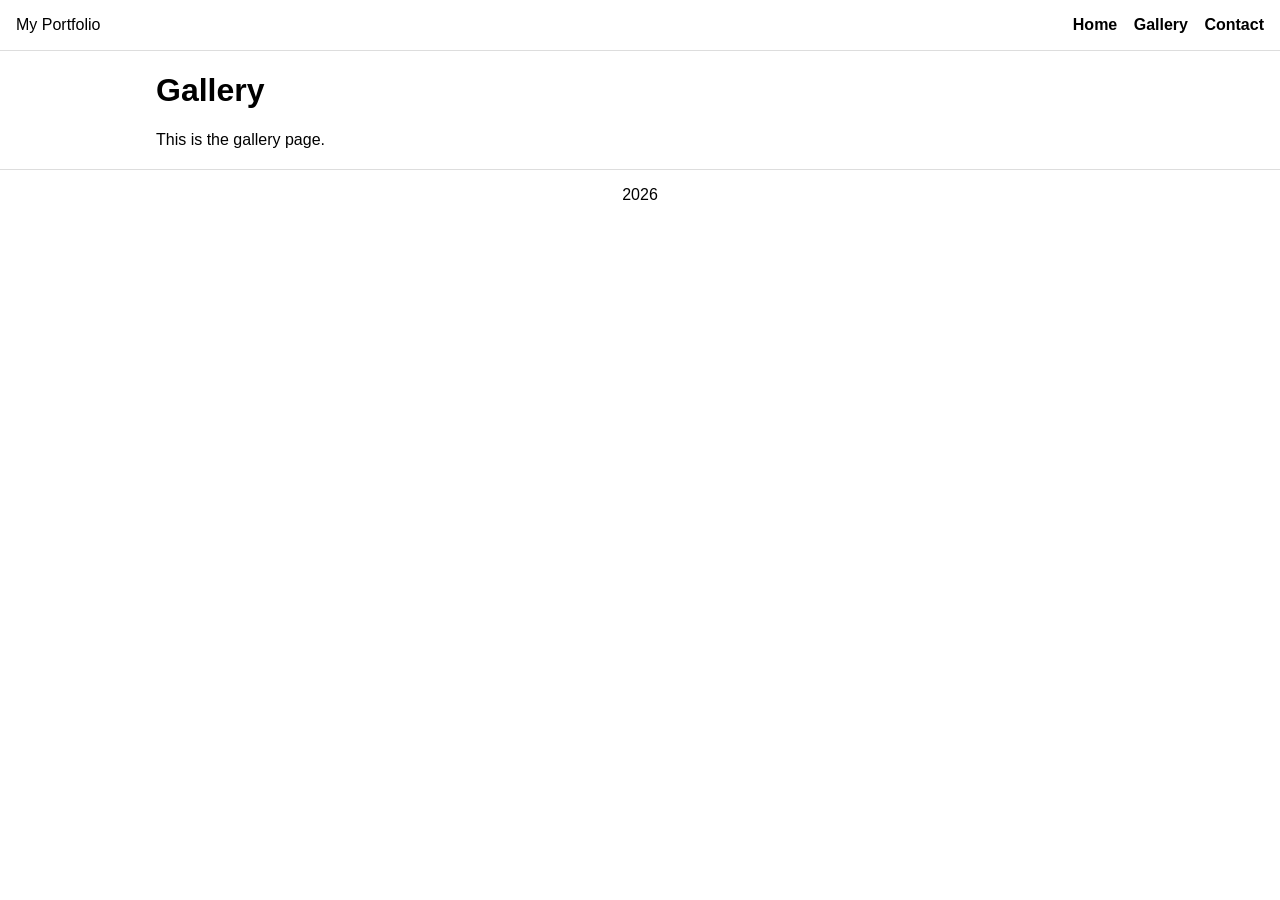
==== gallery.html @ 05a09d57 "Create gallery.html" ====
<!doctype html>
<html>
<head>
  <meta charset="UTF-8">
  <title>Gallery</title>
  <link rel="stylesheet" href="style.css">
</head>
<body>
<header class="header">
  <div class="logo">My Portfolio</div>
  <nav class="nav">
    <a href="index.html">Home</a>
    <a href="gallery.html">Gallery</a>
    <a href="contact.html">Contact</a>
  </nav>
</header>

<main class="container">
  <h1>Gallery</h1>
  <p>This is the gallery page.</p>
</main>

<footer class="footer">2026</footer>
</body>
</html>
---- style.css ----
/* RESET */
* { box-sizing: border-box; }
body { margin: 0; font-family: Arial, sans-serif; }

/* HEADER */
.header {
    padding: 16px;
    border-bottom: 1px solid #ddd;
    display: flex;
    justify-content: space-between;
    align-items: center;
}

.nav a {
    margin-left: 12px;
    text-decoration: none;
    color: black;
    font-weight: bold;
}

/* MOBILE HEADER */
@media (max-width: 600px) {
    .header {
        flex-direction: column;
        text-align: center;
        gap: 10px;
    }
    .nav a {
        margin: 6px;
        display: block;
    }
}

/* CONTAINER */
.container {
    max-width: 1000px;
    margin: 0 auto;
    padding: 0 16px;
}

/* HERO SECTION */
.hero {
    display: flex;
    justify-content: space-between;
    align-items: center;
    padding: 24px 0;
    gap: 20px;
}

.hero-card {
    width: 240px;
    padding: 16px;
    border: 1px solid #ddd;
    text-align: center;
}

/* MOBILE HERO */
@media (max-width: 600px) {
    .hero {
        flex-direction: column;
        text-align: center;
    }
    .hero-card {
        width: 100%;
    }
}

/* GRID SECTION */
.grid {
    display: grid;
    grid-template-columns: repeat(4, 1fr);
    gap: 12px;
    padding: 20px 0;
}

/* TABLET: 2 columns */
@media (max-width: 900px) and (min-width: 601px) {
    .grid {
        grid-template-columns: repeat(2, 1fr);
    }
}

/* MOBILE: 1 column */
@media (max-width: 600px) {
    .grid {
        grid-template-columns: 1fr;
    }
}

/* CARDS */
.card {
    border: 1px solid #ddd;
    padding: 18px;
    transition: 0.2s;
}

/* HOVER STYLES */
.card:hover {
    background: #f5f5f5;
    transform: translateY(-3px);
}

.btn {
    display: inline-block;
    padding: 10px 14px;
    border: 1px solid black;
    text-decoration: none;
    color: black;
    transition: 0.2s;
}

.btn:hover {
    background: black;
    color: white;
}

/* FOOTER */
.footer {
    padding: 16px;
    text-align: center;
    border-top: 1px solid #ddd;
    margin-top: 20px;
}
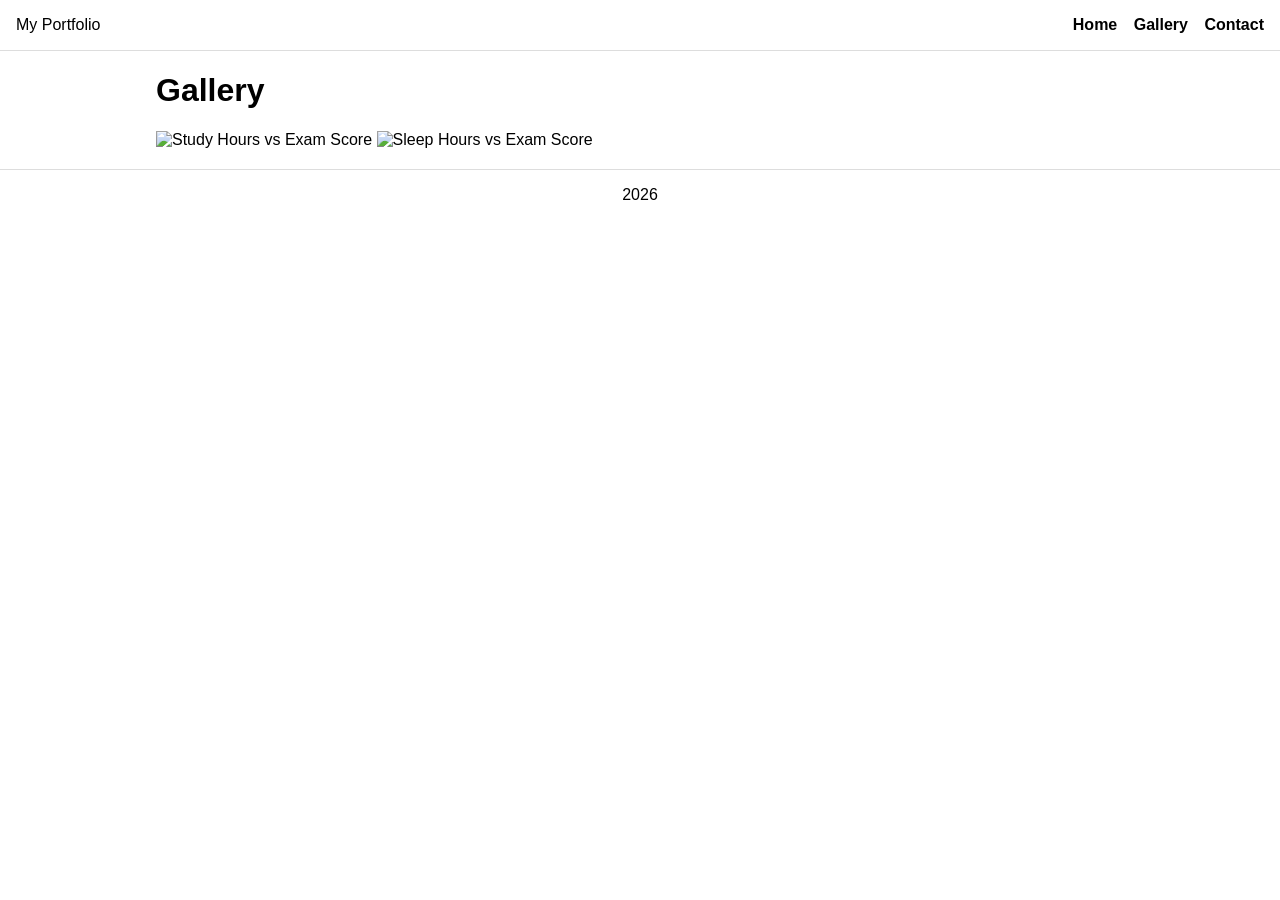
==== commit b236090a: "Enhance gallery.html with images and active link Updated the gallery page with new images and active" ====
--- a/gallery.html
+++ b/gallery.html
@@ -1,25 +1,33 @@
 <!doctype html>
-<html>
+<html lang="en">
 <head>
   <meta charset="UTF-8">
+  <meta name="viewport" content="width=device-width, initial-scale=1.0">
   <title>Gallery</title>
   <link rel="stylesheet" href="style.css">
 </head>
+
 <body>
+
 <header class="header">
   <div class="logo">My Portfolio</div>
   <nav class="nav">
     <a href="index.html">Home</a>
-    <a href="gallery.html">Gallery</a>
+    <a href="gallery.html" class="active">Gallery</a>
     <a href="contact.html">Contact</a>
   </nav>
 </header>
 
 <main class="container">
   <h1>Gallery</h1>
-  <p>This is the gallery page.</p>
+
+  <div class="gallery-grid">
+    <img src="plot1.png" alt="Study Hours vs Exam Score">
+    <img src="plot2.png" alt="Sleep Hours vs Exam Score">
+  </div>
 </main>
 
 <footer class="footer">2026</footer>
+
 </body>
 </html>
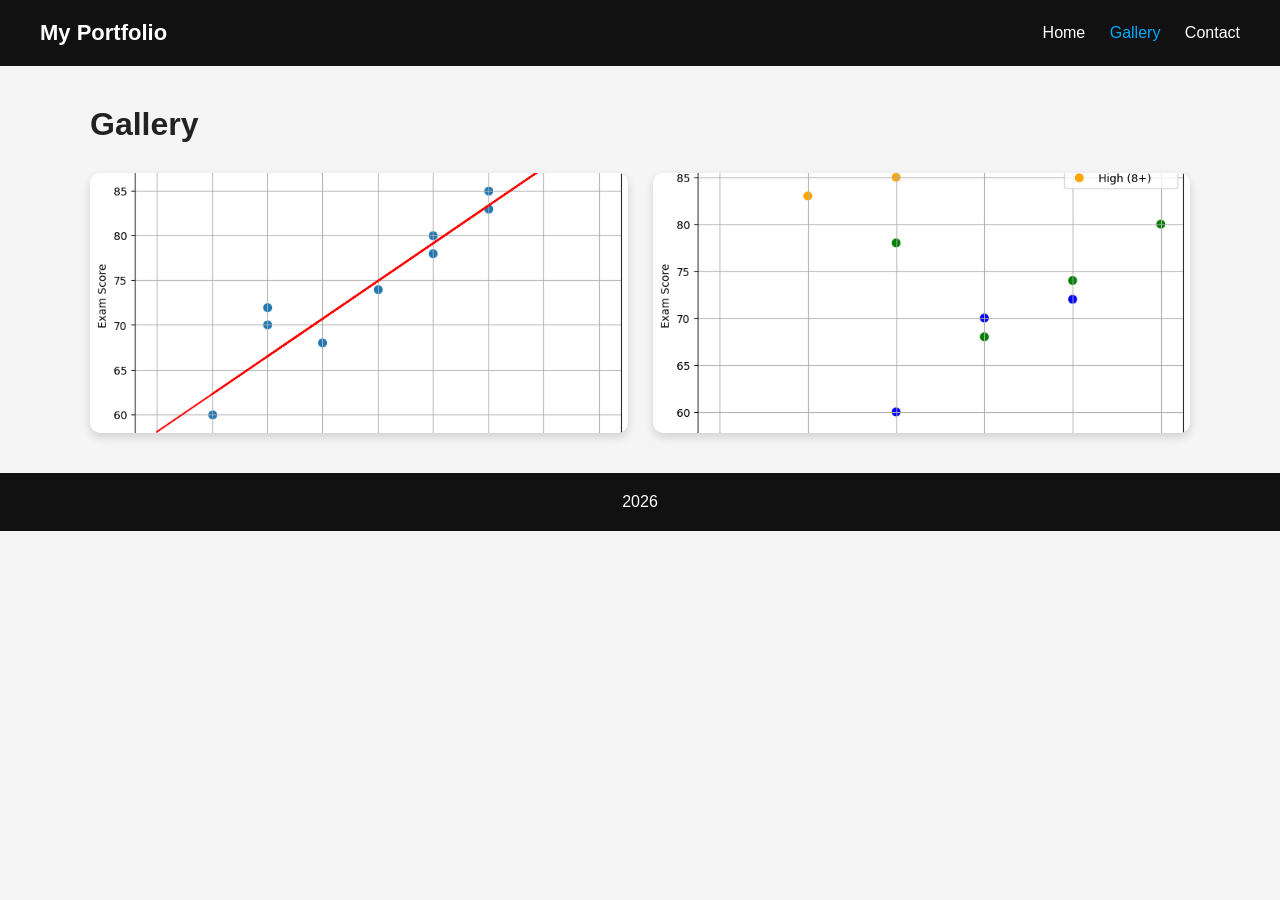
==== commit 88052c47: "Replace plot images with graph images in gallery" ====
--- a/gallery.html
+++ b/gallery.html
@@ -22,8 +22,8 @@
   <h1>Gallery</h1>
 
   <div class="gallery-grid">
-    <img src="plot1.png" alt="Study Hours vs Exam Score">
-    <img src="plot2.png" alt="Sleep Hours vs Exam Score">
+    <img src="graph1.jpg" alt="Graph 1">
+    <img src="graph2.jpg" alt="Graph 2">
   </div>
 </main>
 
--- a/style.css
+++ b/style.css
@@ -1,123 +1,83 @@
-/* RESET */
-* { box-sizing: border-box; }
-body { margin: 0; font-family: Arial, sans-serif; }
+/* ------------------------------
+   GLOBAL RESET
+------------------------------ */
+* {
+    margin: 0;
+    padding: 0;
+    box-sizing: border-box;
+    font-family: Arial, sans-serif;
+}
 
-/* HEADER */
+body {
+    background: #f5f5f5;
+    color: #222;
+}
+
+/* ------------------------------
+   HEADER
+------------------------------ */
 .header {
-    padding: 16px;
-    border-bottom: 1px solid #ddd;
+    width: 100%;
+    padding: 20px 40px;
+    background: #111;
+    color: white;
     display: flex;
     justify-content: space-between;
     align-items: center;
 }
 
-.nav a {
-    margin-left: 12px;
-    text-decoration: none;
-    color: black;
+.logo {
+    font-size: 22px;
     font-weight: bold;
 }
 
-/* MOBILE HEADER */
-@media (max-width: 600px) {
-    .header {
-        flex-direction: column;
-        text-align: center;
-        gap: 10px;
-    }
-    .nav a {
-        margin: 6px;
-        display: block;
-    }
+.nav a {
+    color: white;
+    margin-left: 20px;
+    text-decoration: none;
+    font-size: 16px;
 }
 
-/* CONTAINER */
-.container {
-    max-width: 1000px;
-    margin: 0 auto;
-    padding: 0 16px;
+.nav a:hover,
+.nav a.active {
+    color: #00aaff;
 }
 
-/* HERO SECTION */
-.hero {
-    display: flex;
-    justify-content: space-between;
-    align-items: center;
-    padding: 24px 0;
-    gap: 20px;
+/* ------------------------------
+   MAIN CONTAINER
+------------------------------ */
+.container {
+    width: 90%;
+    max-width: 1100px;
+    margin: 40px auto;
 }
 
-.hero-card {
-    width: 240px;
-    padding: 16px;
-    border: 1px solid #ddd;
-    text-align: center;
+/* ------------------------------
+   GALLERY GRID
+------------------------------ */
+.gallery-grid {
+    margin-top: 30px;
+    display: grid;
+    grid-template-columns: repeat(auto-fit, minmax(320px, 1fr));
+    gap: 25px;
 }
 
-/* MOBILE HERO */
-@media (max-width: 600px) {
-    .hero {
-        flex-direction: column;
-        text-align: center;
-    }
-    .hero-card {
-        width: 100%;
-    }
+.gallery-grid img {
+    width: 100%;
+    height: 260px;
+    object-fit: cover;
+    border-radius: 10px;
+    background: #ddd;
+    box-shadow: 0 4px 10px rgba(0,0,0,0.15);
 }
 
-/* GRID SECTION */
-.grid {
-    display: grid;
-    grid-template-columns: repeat(4, 1fr);
-    gap: 12px;
-    padding: 20px 0;
-}
-
-/* TABLET: 2 columns */
-@media (max-width: 900px) and (min-width: 601px) {
-    .grid {
-        grid-template-columns: repeat(2, 1fr);
-    }
-}
-
-/* MOBILE: 1 column */
-@media (max-width: 600px) {
-    .grid {
-        grid-template-columns: 1fr;
-    }
-}
-
-/* CARDS */
-.card {
-    border: 1px solid #ddd;
-    padding: 18px;
-    transition: 0.2s;
-}
-
-/* HOVER STYLES */
-.card:hover {
-    background: #f5f5f5;
-    transform: translateY(-3px);
-}
-
-.btn {
-    display: inline-block;
-    padding: 10px 14px;
-    border: 1px solid black;
-    text-decoration: none;
-    color: black;
-    transition: 0.2s;
-}
-
-.btn:hover {
-    background: black;
+/* ------------------------------
+   FOOTER
+------------------------------ */
+.footer {
+    text-align: center;
+    padding: 20px;
+    margin-top: 40px;
+    background: #111;
     color: white;
 }
-
-/* FOOTER */
-.footer {
-    padding: 16px;
-    text-align: center;
-    border-top: 1px solid #ddd;
-    margin-top: 20px;
-}
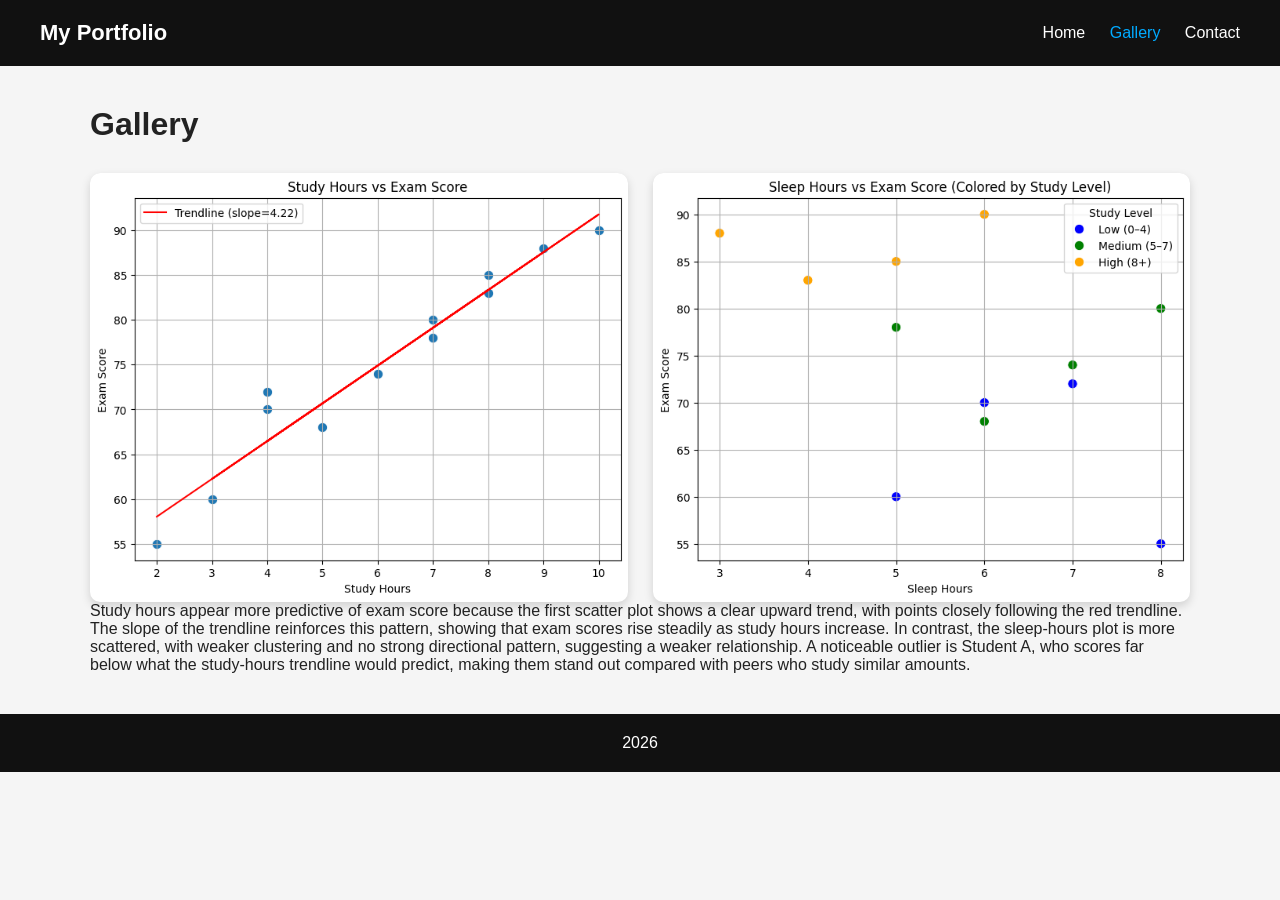
==== commit 85e03fd7: "Add analysis text to gallery.html Added analysis text explaining the relationship between study hour" ====
--- a/gallery.html
+++ b/gallery.html
@@ -25,6 +25,13 @@
     <img src="graph1.jpg" alt="Graph 1">
     <img src="graph2.jpg" alt="Graph 2">
   </div>
+
+  <div class="analysis-text">
+    <p>
+      Study hours appear more predictive of exam score because the first scatter plot shows a clear upward trend, with points closely following the red trendline. The slope of the trendline reinforces this pattern, showing that exam scores rise steadily as study hours increase. In contrast, the sleep‑hours plot is more scattered, with weaker clustering and no strong directional pattern, suggesting a weaker relationship. A noticeable outlier is Student A, who scores far below what the study‑hours trendline would predict, making them stand out compared with peers who study similar amounts.
+    </p>
+  </div>
+
 </main>
 
 <footer class="footer">2026</footer>
--- a/style.css
+++ b/style.css
@@ -53,7 +53,70 @@
 }
 
 /* ------------------------------
-   GALLERY GRID
+   HERO SECTION (Home Page)
+------------------------------ */
+.hero {
+    display: flex;
+    justify-content: space-between;
+    align-items: center;
+    margin-bottom: 50px;
+}
+
+.hero-text h1 {
+    font-size: 40px;
+    margin-bottom: 10px;
+}
+
+.hero-text p {
+    font-size: 18px;
+    margin-bottom: 20px;
+}
+
+.btn {
+    display: inline-block;
+    padding: 10px 20px;
+    background: #00aaff;
+    color: white;
+    text-decoration: none;
+    border-radius: 6px;
+}
+
+.btn:hover {
+    background: #0088cc;
+}
+
+.hero-card {
+    background: white;
+    padding: 20px 30px;
+    border-radius: 10px;
+    box-shadow: 0 4px 10px rgba(0,0,0,0.15);
+    text-align: center;
+}
+
+.hero-card h2 {
+    font-size: 32px;
+    margin-top: 5px;
+}
+
+/* ------------------------------
+   GRID CARDS (Home Page)
+------------------------------ */
+.grid {
+    display: grid;
+    grid-template-columns: repeat(auto-fit, minmax(250px, 1fr));
+    gap: 20px;
+}
+
+.card {
+    background: white;
+    padding: 30px;
+    border-radius: 10px;
+    box-shadow: 0 4px 10px rgba(0,0,0,0.15);
+    text-align: center;
+}
+
+/* ------------------------------
+   GALLERY GRID (Fixed)
 ------------------------------ */
 .gallery-grid {
     margin-top: 30px;
@@ -64,8 +127,8 @@
 
 .gallery-grid img {
     width: 100%;
-    height: 260px;
-    object-fit: cover;
+    height: auto;        /* FIX: show full image */
+    object-fit: contain; /* FIX: no cropping */
     border-radius: 10px;
     background: #ddd;
     box-shadow: 0 4px 10px rgba(0,0,0,0.15);
